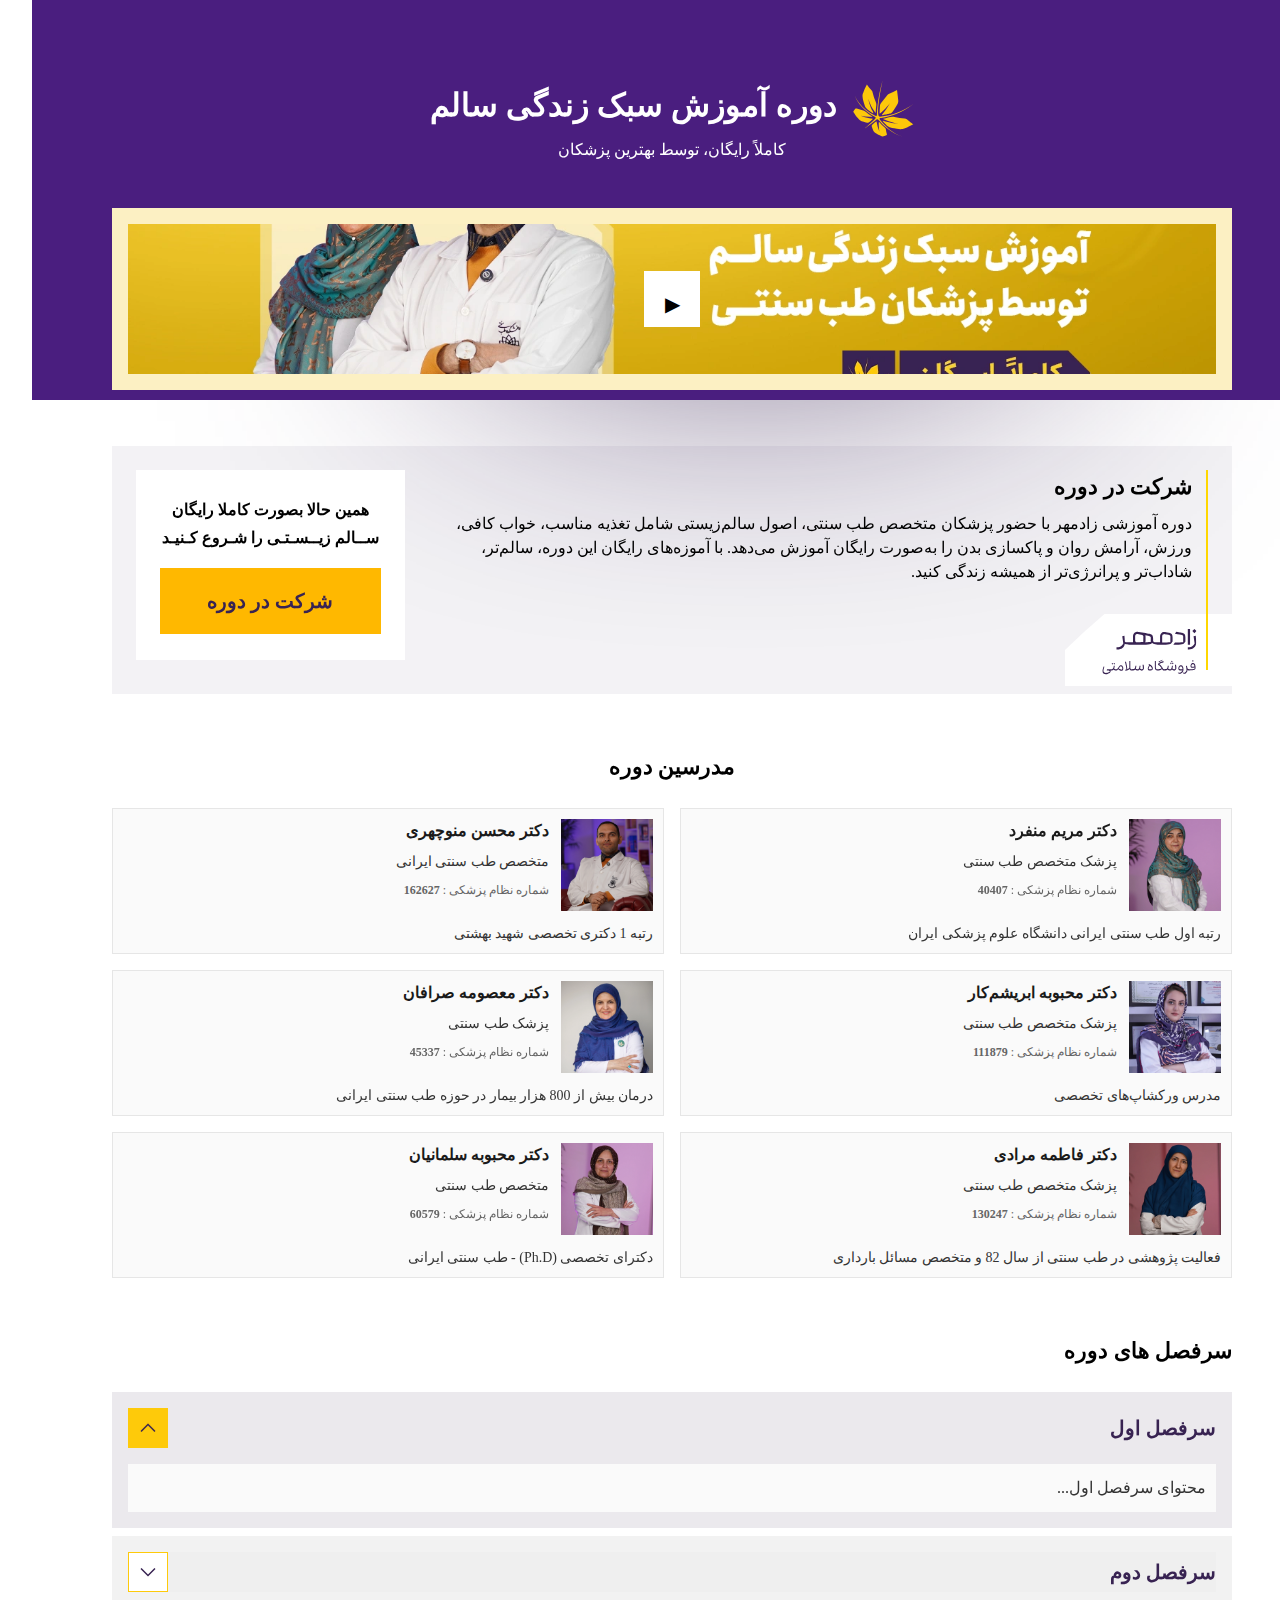
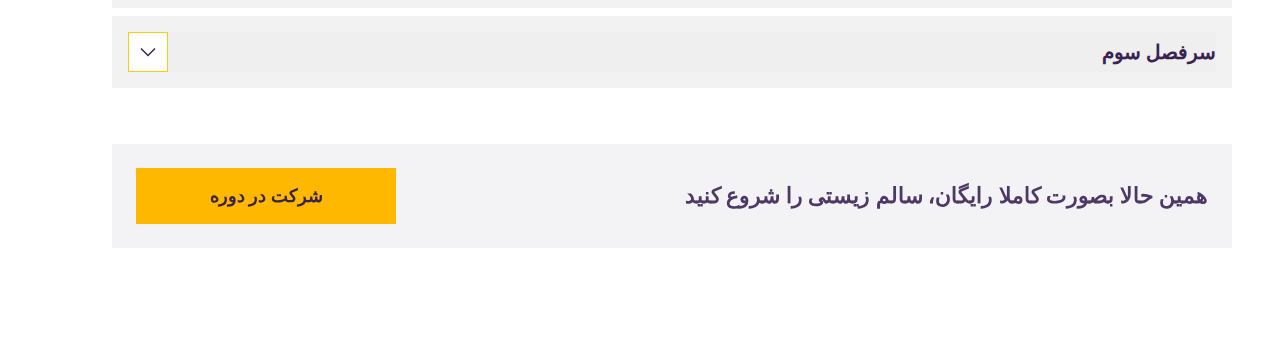
==== fa/index.html @ 4ba9e930 "add FA directory" ====
<!DOCTYPE html>
<html lang="fa" dir="rtl">
<head>
    <meta charset="UTF-8">
    <meta name="viewport" content="width=device-width, initial-scale=1.0">
    <title>دوره آموزش سبک زندگی سالم</title>
    <link rel="stylesheet" href="../styles.css">
</head>
<body>
    <div class="logo-area">
        <img src="https://zaadmehr.com/files/Zaadmehr-Logo-Attari.svg" alt="عطاری آنلاین زادمهر" class="top-logo">
    </div>
    <header class="main-header">
        <div class="bg-overlay">
            <div class="left-circle blur-circle"></div>
            <div class="center-circle"></div>
            <div class="right-circle blur-circle"></div>
        </div>
        <div class="header-content">
            <div class="header-title">
                <img src="../images/Zaadmehr-Logo-Leaf.svg" />
                <h1>دوره آموزش سبک زندگی سالم</h1>
            </div>
            <p>کاملاً رایگان، توسط بهترین پزشکان</p>
        </div>
    </header>
    
    <div class="hero-banner">
        <div class="banner-content">
            <picture class="video-poster">
                <source media="(max-width: 768px)" srcset="../images/video-poster-mobile.webp">
                <img class="video-poster" src="../images/video-poster.webp" alt="ویدیو معرفی دوره" class="video-poster">
            </picture>
            
            <video class="intro-video" preload="false">
                <source src="videos/free-course-intro.mp4">
            </video>
            
            <div class="play-button">
                <span class="play-icon">▶</span>
                <img class="pause-icon" src="../images/pause.svg" />
            </div>
        </div>
    </div>

    <main class="main-content">
        <section class="course_info">
            <div class="course_info--main">
                <h2 class="course_info--title">شرکت در دوره</h2>
                <p class="course_info--desc">
                    دوره آموزشی زادمهر با حضور پزشکان متخصص طب سنتی، اصول سالم‌زیستی شامل تغذیه مناسب، خواب کافی، ورزش، آرامش روان و پاکسازی بدن را به‌صورت رایگان آموزش می‌دهد. با آموزه‌های رایگان این دوره، سالم‌تر، شاداب‌تر و پرانرژی‌تر از همیشه زندگی کنید.
                </p>

                <div class="course_info--logo-container">
                    <div class="course_info--logo">
                        <svg class="course_info--logo-box" width="167" height="72" viewBox="0 0 167 72" fill="none" xmlns="http://www.w3.org/2000/svg">
                            <path d="M19 18L39.5 0H167V72H0V36L19 18Z" fill="white"/>
                        </svg>
                        <img class="course_info--logo-text" src="../images/Zaadmehr-Healthy-Text.svg">
                    </div>
                </div>
            </div>

            <div class="course_info--line"></div>

            <div class="course_cta">
                <h2 class="course_cta--title">
                    همین حالا بصورت کاملا رایگان
                    <br>
                    ســالم زیــسـتـی را شـروع کـنیـد
                </h2>
                <a href="#" class="course_cta--btn main-btn">شرکت در دوره</a>
            </div>
    
        </section>

        <section class="instructors">
            <h2 class="instructor-title">مدرسین دوره</h2>
            <div class="instructors-grid">
                <div class="instructor-card">
                    <div class="instructor-top">
                        <img class="instructor-pic" src="../images/Dr-Monfared.webp" alt="دکتر منفرد">
                        <div class="instructor-info">
                            <h3 class="instructor-name">دکتر مریم منفرد</h3>
                            <p class="instructor-expertise">پزشک متخصص طب سنتی</p>
                            <p class="instructor-medical_num">
                                شماره نظام پزشکی :
                                <strong>40407</strong>
                            </p>
                        </div>
                    </div>
                    <p class="instructor-experiences">
                        رتبه اول طب سنتی ایرانی دانشگاه علوم پزشکی ایران
                    </p>
                </div>

                <div class="instructor-card">
                    <div class="instructor-top">
                        <img class="instructor-pic" src="../images/Dr-Manouchehri.webp" alt="دکتر منوچهری">
                        <div class="instructor-info">
                            <h3 class="instructor-name">دکتر محسن منوچهری</h3>
                            <p class="instructor-expertise">
                                متخصص طب سنتی ایرانی
                            </p>
                            <p class="instructor-medical_num">
                                شماره نظام پزشکی :
                                <strong>162627</strong>
                            </p>
                        </div>
                    </div>
                    <p class="instructor-experiences">
                        رتبه 1 دکتری تخصصی شهید بهشتی
                    </p>
                </div>

                <div class="instructor-card">
                    <div class="instructor-top">
                        <img class="instructor-pic" src="../images/Dr-Abrishamkar.webp" alt="دکتر ابریشم‌کار">
                        <div class="instructor-info">
                            <h3 class="instructor-name">دکتر محبوبه ابریشم‌کار</h3>
                            <p class="instructor-expertise">
                                پزشک متخصص طب سنتی
                            </p>
                            <p class="instructor-medical_num">
                                شماره نظام پزشکی :
                                <strong>
                                    111879
                                </strong>
                            </p>
                        </div>
                    </div>
                    <p class="instructor-experiences">
                        مدرس ورکشاپ‌های تخصصی
                    </p>
                </div>

                <div class="instructor-card">
                    <div class="instructor-top">
                        <img class="instructor-pic" src="../images/Dr-Sarrafan.webp" alt="دکتر صرافان">
                        <div class="instructor-info">
                            <h3 class="instructor-name">دکتر معصومه صرافان</h3>
                            <p class="instructor-expertise">
                                پزشک طب سنتی
                            </p>
                            <p class="instructor-medical_num">
                                شماره نظام پزشکی :
                                <strong>
                                    45337
                                </strong>
                            </p>
                        </div>
                    </div>
                    <p class="instructor-experiences">
                        درمان بیش از 800 هزار بیمار در حوزه طب سنتی ایرانی
                    </p>
                </div>

                <div class="instructor-card">
                    <div class="instructor-top">
                        <img class="instructor-pic" src="../images/Dr-Moradi.webp" alt="دکتر مرادی">
                        <div class="instructor-info">
                            <h3 class="instructor-name">دکتر فاطمه مرادی</h3>
                            <p class="instructor-expertise">
                                پزشک متخصص طب سنتی
                            </p>
                            <p class="instructor-medical_num">
                                شماره نظام پزشکی :
                                <strong>
                                    130247
                                </strong>
                            </p>
                        </div>
                    </div>
                    <p class="instructor-experiences">
                        فعالیت پژوهشی در طب سنتی از سال 82 و متخصص مسائل بارداری
                    </p>
                </div>

                <div class="instructor-card">
                    <div class="instructor-top">
                        <img class="instructor-pic" src="../images/Dr-Salmanian.webp" alt="دکتر سلمانیان">
                        <div class="instructor-info">
                            <h3 class="instructor-name">دکتر محبوبه سلمانیان</h3>
                            <p class="instructor-expertise">
                                متخصص طب سنتی
                            </p>
                            <p class="instructor-medical_num">
                                شماره نظام پزشکی :
                                <strong>
                                    60579
                                </strong>
                            </p>
                        </div>
                    </div>
                    <p class="instructor-experiences">
                        دکترای تخصصی (Ph.D) - طب سنتی ایرانی
                    </p>
                </div>
            </div>
        </section>

        <section class="course-chapters">
            <h2 class="chapters-title">سرفصل های دوره</h2>
            <div class="chapters-list">
                <div class="chapter active">
                    <button class="chapter-toggle">
                        <h3 class="chapter-toggle-text">سرفصل اول</h3>
                        <div class="chapter-toggle-icon">
                            <svg width="24" height="24" viewBox="0 0 24 24" fill="none" xmlns="http://www.w3.org/2000/svg">
                                <rect width="24" height="24" transform="matrix(0 -1 1 0 0 24)" fill="white" fill-opacity="0.01" style="mix-blend-mode:multiply"/>
                                <path d="M12 16.5L4.5 9L5.55 7.95L12 14.4L18.45 7.95L19.5 9L12 16.5Z" fill="#382352"/>
                            </svg>                            
                        </div>
                    </button>
                    <div class="chapter-content">
                        <p>محتوای سرفصل اول...</p>
                    </div>
                </div>
                
                <div class="chapter">
                    <button class="chapter-toggle">
                        <h3 class="chapter-toggle-text">سرفصل دوم</h3>
                        <div class="chapter-toggle-icon">
                            <svg width="24" height="24" viewBox="0 0 24 24" fill="none" xmlns="http://www.w3.org/2000/svg">
                                <rect width="24" height="24" transform="matrix(0 -1 1 0 0 24)" fill="white" fill-opacity="0.01" style="mix-blend-mode:multiply"/>
                                <path d="M12 16.5L4.5 9L5.55 7.95L12 14.4L18.45 7.95L19.5 9L12 16.5Z" fill="#382352"/>
                            </svg>                            
                        </div>
                    </button>
                    <div class="chapter-content">
                        <p>محتوای سرفصل دوم...</p>
                    </div>
                </div>

                <div class="chapter">
                    <button class="chapter-toggle">
                        <h3 class="chapter-toggle-text">سرفصل سوم</h3>
                        <div class="chapter-toggle-icon">
                            <svg width="24" height="24" viewBox="0 0 24 24" fill="none" xmlns="http://www.w3.org/2000/svg">
                                <rect width="24" height="24" transform="matrix(0 -1 1 0 0 24)" fill="white" fill-opacity="0.01" style="mix-blend-mode:multiply"/>
                                <path d="M12 16.5L4.5 9L5.55 7.95L12 14.4L18.45 7.95L19.5 9L12 16.5Z" fill="#382352"/>
                            </svg>                            
                        </div>
                    </button>
                    <div class="chapter-content">
                        <p>محتوای سرفصل سوم...</p>
                    </div>
                </div>
            </div>
        </section>

        <section class="cta_bar">
            <h2 class="cta_bar--title">
                همین حالا بصورت کاملا رایگان، سالم زیستی را شروع کنید
            </h2>
            <a href="#" class="cta_bar--btn main-btn">
                شرکت در دوره
            </a>
        </section>
    </main>

    <footer class="main-footer">
        
    </footer>
    <script src="../script.js"></script>
</body>
</html>
---- styles.css ----
/* فونت‌های Anjoman */

@font-face {
  font-family: "Anjoman";
  src: url("/fonts/anjoman/woff/Anjoman-FaNum-Thin.woff") format("woff");
  font-weight: 100;
  font-style: normal;
}

@font-face {
  font-family: "Anjoman";
  src: url("/fonts/anjoman/woff/Anjoman-FaNum-ExtraLight.woff") format("woff");
  font-weight: 200;
  font-style: normal;
}

@font-face {
  font-family: "Anjoman";
  src: url("/fonts/anjoman/woff/Anjoman-FaNum-Light.woff") format("woff");
  font-weight: 300;
  font-style: normal;
}

@font-face {
  font-family: "Anjoman";
  src: url("/fonts/anjoman/woff/Anjoman-FaNum-Regular.woff") format("woff");
  font-weight: 400;
  font-style: normal;
}

@font-face {
  font-family: "Anjoman";
  src: url("/fonts/anjoman/woff/Anjoman-FaNum-Medium.woff") format("woff");
  font-weight: 500;
  font-style: normal;
}

@font-face {
  font-family: "Anjoman";
  src: url("/fonts/anjoman/woff/Anjoman-FaNum-SemiBold.woff") format("woff");
  font-weight: 600;
  font-style: normal;
}

@font-face {
  font-family: "Anjoman";
  src: url("/fonts/anjoman/woff/Anjoman-FaNum-Bold.woff") format("woff");
  font-weight: 700;
  font-style: normal;
}

@font-face {
  font-family: "Anjoman";
  src: url("/fonts/anjoman/woff/Anjoman-FaNum-ExtraBold.woff") format("woff");
  font-weight: 800;
  font-style: normal;
}

@font-face {
  font-family: "Anjoman";
  src: url("/fonts/anjoman/woff/Anjoman-FaNum-Black.woff") format("woff");
  font-weight: 900;
  font-style: normal;
}

/* فونت‌های اضافه (وزن‌های سفارشی - مقدارهای غیر استاندارد) */

@font-face {
  font-family: "Anjoman";
  src: url("/fonts/anjoman/woff/Anjoman-FaNum-UltraBold.woff") format("woff");
  font-weight: 950;
  font-style: normal;
}

@font-face {
  font-family: "Anjoman";
  src: url("/fonts/anjoman/woff/Anjoman-FaNum-Heavy.woff") format("woff");
  font-weight: 1000;
  font-style: normal;
}

@font-face {
  font-family: "Anjoman";
  src: url("/fonts/anjoman/woff/Anjoman-FaNum-SuperHeavy.woff") format("woff");
  font-weight: 1050;
  font-style: normal;
}

/* فونت‌های Ravi */

@font-face {
  font-family: "Ravi";
  src: url("/fonts/ravi/Ravi-Thin.ttf") format("truetype");
  font-weight: 100;
  font-style: normal;
}

@font-face {
  font-family: "Ravi";
  src: url("/fonts/ravi/Ravi-Light.ttf") format("truetype");
  font-weight: 300;
  font-style: normal;
}

@font-face {
  font-family: "Ravi";
  src: url("/fonts/ravi/Ravi-Regular.ttf") format("truetype");
  font-weight: 400;
  font-style: normal;
}

@font-face {
  font-family: "Ravi";
  src: url("/fonts/ravi/Ravi-Medium.ttf") format("truetype");
  font-weight: 500;
  font-style: normal;
}

@font-face {
  font-family: "Ravi";
  src: url("/fonts/ravi/Ravi-SemiBold.ttf") format("truetype");
  font-weight: 600;
  font-style: normal;
}

@font-face {
  font-family: "Ravi";
  src: url("/fonts/ravi/Ravi-Bold.ttf") format("truetype");
  font-weight: 700;
  font-style: normal;
}

@font-face {
  font-family: "Ravi";
  src: url("/fonts/ravi/Ravi-ExtraBold.ttf") format("truetype");
  font-weight: 800;
  font-style: normal;
}

:root {
  --primary-color: #4a1e7f;
  --secondary-color: #ffd700;
  --text-light: #ffffff;
  --text-dark: #333333;
  --main-width: 1440px;
  --max-width: 100%;
}

* {
  margin: 0;
  padding: 0;
  box-sizing: border-box;
}

body {
  font-family: Ravi;
  line-height: 1.6;
  direction: rtl;
  overflow: hidden visible;
}

h1,
h2,
h3,
h4,
h5,
h6 {
  font-family: Anjoman;
}

h1 {
  font-weight: 900;
}

h2 {
  font-weight: 800;
}

a {
  text-decoration: none;
}

/* Animation */

@keyframes pulse {
  100% {
    box-shadow: 0 0 0 45px rgba(193,244,246,0);
  }
}

.main-btn {
  font-weight: 700;
  display: block;
  color: #382352;
  text-align: center;
  cursor: pointer;
  background: #ffb800;
}

/* Logo area */

.logo-area {
  display: none;
  height: 96px;
  background-color: #ffffff;
}

.top-logo {
  height: 64px;
}

/* Header */

.main-header {
  position: relative;
  height: 400px;
  text-align: center;
  color: var(--text-light);
  background-color: var(--primary-color);
  padding: 80px 80px 0 80px;
  margin: 0 auto;
}

.header-content {
  position: relative;
  z-index: 1;
}

.header-title {
  display: flex;
  justify-content: center;
  gap: 16px;
}

.header-title img {
  width: 60.85923767089844px;
  height: 57.442508697509766px;
}

/* Header effects */

.bg-overlay {
  position: absolute;
  top: 0;
  left: 0;
  width: 100%;
  height: 100%;
  z-index: -1;
}

.blur-circle {
  position: absolute;
  width: 100px;
  height: 100px;
  background-color: #ffffff80;
  border-radius: 100%;
  -webkit-border-radius: 100%;
  -moz-border-radius: 100%;
  -ms-border-radius: 100%;
  -o-border-radius: 100%;
  filter: blur(114px);
  -webkit-filter: blur(114px);
}

.left-circle {
  top: -32px;
  left: -32px;
}

.right-circle {
  top: -32px;
  right: -32px;
}

.center-circle {
  position: absolute;
  top: 0;
  left: 452px;
  width: 536px;
  height: 323px;
  background-color: #382352;
  filter: blur(148px);
  -webkit-filter: blur(148px);
}

/* Hero banner */

.hero-banner {
  width: var(--main-width);
  max-width: var(--max-width);
  padding: 0 80px;
  margin: -192px auto 0 auto;
}

.banner-content {
  position: relative;
  display: flex;
  align-items: center;
  gap: 16px;
  background-color: #fcf0c3;
  padding: 16px;
  margin: 0 auto;
}

.video-poster {
  position: absolute;
  top: 50%;
  left: 50%;
  width: calc(100% - 16px);
  height: calc(100% - 16px);
  object-fit: cover;
  transform: translate(-50%, -50%);
  -webkit-transform: translate(-50%, -50%);
  -moz-transform: translate(-50%, -50%);
  -ms-transform: translate(-50%, -50%);
  -o-transform: translate(-50%, -50%);
}

/* Poster hidden when video playing */

.banner-content:has(.playing) .video-poster {
  display: none;
}

.intro-video {
  width: 100%;
}

.play-button {
  position: absolute;
  top: 50%;
  left: 50%;
  width: 56px;
  height: 56px;
  background-color: #fff;
  display: flex;
  align-items: center;
  justify-content: center;
  cursor: pointer;
  z-index: 2;
  transform: translate(-50%, -50%);
  -webkit-transform: translate(-50%, -50%);
  -moz-transform: translate(-50%, -50%);
  -ms-transform: translate(-50%, -50%);
  -o-transform: translate(-50%, -50%);
  transition: 0.3s;
  -webkit-transition: 0.3s;
  -moz-transition: 0.3s;
  -ms-transition: 0.3s;
  -o-transition: 0.3s;
  box-shadow: rgba(255, 255, 255, 0.698) 0px 0px 0px 0px;
  animation: 1.2s cubic-bezier(0.8, 0, 0, 1) 0s infinite normal none running pulse;
  -webkit-animation: 1.2s cubic-bezier(0.8, 0, 0, 1) 0s infinite normal none running pulse;
}

.play-icon {
  font-size: 20px;
  height: 22px;
}

.pause-icon {
  display: none;
  width: 16px;
}

video.playing + .play-button .play-icon {
  display: none;
}

video.playing + .play-button .pause-icon {
  display: block;
}

/* Main content */

main {
  display: flex;
  flex-direction: column;
  gap: 56px;
  width: var(--main-width);
  max-width: var(--max-width);
  padding: 56px 80px 96px 80px;
  margin: 0 auto;
}

/* Course info */

.course_info {
  position: relative;
  display: flex;
  justify-content: space-between;
  gap: 24px;
  background-color: #3823520f;
  padding: 24px 40px 24px 24px;
}

.course_info--main {
  width: 900px;
}

.course_info--title {
  font-weight: 800;
  font-size: 22px;
  line-height: 34px;
  letter-spacing: 0px;
  text-align: right;
  margin-bottom: 8px;
}

.course_info--desc {
  font-size: 16px;
  line-height: 24px;
  letter-spacing: 0px;
  text-align: right;
}

.course_info--logo-container {
  position: static;
  width: 167px;
  height: 72px;
  margin-top: 14px;
}

.course_info--logo {
  position: absolute;
  right: 0;
  bottom: 0;
}

.course_info--logo-text {
  position: absolute;
  top: 50%;
  right: 50%;
  transform: translate(50%, -50%);
  -webkit-transform: translate(50%, -50%);
  -moz-transform: translate(50%, -50%);
  -ms-transform: translate(50%, -50%);
  -o-transform: translate(50%, -50%);
}

.course_info--line {
  position: absolute;
  top: 50%;
  right: 24px;
  width: 2px;
  height: calc(100% - 48px);
  background-color: var(--secondary-color);
  transform: translateY(-50%);
  -webkit-transform: translateY(-50%);
  -moz-transform: translateY(-50%);
  -ms-transform: translateY(-50%);
  -o-transform: translateY(-50%);
}


/* CTA box in course info */

.course_cta {
  display: flex;
  flex-direction: column;
  justify-content: space-between;
  gap: 16px;
  width: 308px;
  height: fit-content;
  text-align: right;
  background: white;
  padding: 26px 24px;
}

.course_cta--title {
  font-weight: 600;
  font-size: 16px;
  line-height: 28px;
  letter-spacing: 0px;
  text-align: center;
}

.course_cta--btn {
  font-size: 20px;
  line-height: 26px;
  padding: 20px;
}

/* Instructors */

.instructors {
  display: flex;
  flex-direction: column;
  gap: 24px;
}

.instructor-title {
  font-weight: 800;
  font-size: 22px;
  line-height: 34px;
  letter-spacing: 0px;
  text-align: center;
}

.instructors-grid {
  display: grid;
  grid-template-columns: repeat(auto-fit, minmax(416px, 1fr));
  gap: 16px;
}

.instructor-card {
  display: flex;
  flex-direction: column;
  gap: 12px;
  height: 146px;
  background-color: #fafafa;
  border: 1px solid #e6e6e6;
  padding: 10px;
}

.instructor-top {
  display: flex;
  gap: 12px;
}

.instructor-info {
  display: flex;
  flex-direction: column;
  gap: 8px;
}

.instructor-pic {
  width: 92px;
  height: 92px;
}

.instructor-name {
  font-weight: 600;
  font-size: 16px;
  line-height: 24px;
  letter-spacing: 0px;
  text-align: right;
  color: #1a1a1a;
}

.instructor-expertise {
  display: -webkit-box;
  font-size: 14px;
  line-height: 21.7px;
  letter-spacing: 0px;
  text-align: right;
  color: #333333;
  line-clamp: 1;
  -webkit-line-clamp: 1;
  -webkit-box-orient: vertical;
  text-overflow: ellipsis;
  overflow: hidden;
}

.instructor-medical_num {
  font-weight: 400;
  font-size: 12px;
  line-height: 18px;
  letter-spacing: 0px;
  text-align: right;
  color: #666666;
}

.instructor-experiences {
  display: -webkit-box;
  font-weight: 400;
  font-size: 14px;
  line-height: 21.7px;
  letter-spacing: 0px;
  text-align: right;
  color: #333333;
  line-clamp: 1;
  -webkit-line-clamp: 1;
  -webkit-box-orient: vertical;
  text-overflow: ellipsis;
  overflow: hidden;
}

/* Chapters */

.course-chapters {
  display: flex;
  flex-direction: column;
  gap: 24px;
}

.chapters-title {
  font-weight: 800;
  font-size: 22px;
  line-height: 34px;
  letter-spacing: 0px;
  text-align: right;
}

.chapters-list {
  display: flex;
  flex-direction: column;
  gap: 8px;
}

.chapter {
  display: flex;
  flex-direction: column;
  gap: 16px;
  background-color: #f2f2f2;
  padding: 16px;
}

.chapter.active {
  background-color: #3823521a;
}

.chapter-toggle {
  display: flex;
  align-items: center;
  justify-content: space-between;
  width: 100%;
  color: var(--text-light);
  text-align: right;
  border: none;
  cursor: pointer;
}

.chapter.active .chapter-toggle {
  background-color: transparent;
}

.chapter-toggle-text {
  font-weight: 600;
  font-size: 20px;
  line-height: 24px;
  letter-spacing: 0px;
  text-align: right;
  color: #382352;
  pointer-events: none;
}

.chapter-toggle-icon {
  display: flex;
  align-items: center;
  justify-content: center;
  width: 40px;
  height: 40px;
  background-color: #ffffff;
  border: 1px solid #feca0a;
  pointer-events: none;
}

.chapter.active .chapter-toggle-icon {
  background-color: #feca0a;
  transform: rotateX(180deg);
  -webkit-transform: rotateX(180deg);
  -moz-transform: rotateX(180deg);
  -ms-transform: rotateX(180deg);
  -o-transform: rotateX(180deg);
}

.chapter-toggle-icon svg {
  width: 24px;
  height: 24px;
  color: #382352;
}

.chapter-content {
  display: none;
  font-size: 16px;
  line-height: 28px;
  letter-spacing: 0px;
  text-align: right;
  color: #333333;
  padding: 10px;
  background-color: #fafafa;
}

.chapter.active .chapter-content {
  display: block;
}

/* CTA bar */

.cta_bar {
  display: flex;
  align-items: center;
  justify-content: space-between;
  background-color: #3823520f;
  padding: 24px;
}

.cta_bar--title {
  max-width: 70%;
  font-weight: 800;
  font-size: 22px;
  line-height: 34px;
  letter-spacing: 0px;
  text-align: right;
  color: #4d3966;
}

.cta_bar--btn {
  width: 260px;
  max-width: 30%;
  font-size: 18px;
  line-height: 24px;
  padding: 16px;
}

@media (max-width: 1040px) {
  .course_info--main {
    width: 70%;
  }

  .course_cta {
    width: 30%;
  }
}

@media (max-width: 1024px) {
  .course_info--main {
    width: 60%;
  }

  .course_cta {
    width: 40%;
  }
}

@media (max-width: 768px) {
  .logo-area {
    display: flex;
    align-items: center;
    justify-content: center;
  }

  /* Header  */

  .main-header {
    height: 232px;
    padding: 24px 16px;
  }

  .header-title img {
    display: none;
  }

  h1 {
    font-size: 24px;
    line-height: 42.67px;
  }

  .header-content p {
    font-size: 16px;
    line-height: 24.8px;
    margin-top: 13px;
  }

  .blur-circle {
    display: none;
  }

  /* Hero banner */

  .hero-banner {
    padding: 0 16px;
    margin-top: -95px;
  }

  .banner-content {
    padding: 0;
  }

  .video-poster {
    width: 100%;
    height: 100%;
  }

  .play-button {
    width: 40px;
    height: 40px;
  }

  .play-icon {
    font-size: 14px;
    height: 14px;
  }

  .pause-icon {
    width: 12px;
  }

  /* Main content */

  main {
    padding: 40px 16px 56px 16px;
  }

  /* Course */

  .course_info {
    flex-direction: column-reverse;
    padding: 4px;
  }

  .course_info--main,
  .course_cta {
    width: 100%;
  }

  .course_info--main {
    padding: 0 20px 20px 20px;
  }

  .course_info--logo-container,
  .course_info--line {
    display: none;
  }

  /* Instructors */

  .instructors-grid {
    grid-template-columns: 1fr;
  }

  .instructor-pic {
    width: 80px;
    height: 80px;
  }

  .instructor-name {
    font-size: 14px;
    line-height: 21.7px;
  }

  /* Chapters */

  .chapter-toggle-text {
    font-size: 18px;
    line-height: 24px;
  }

  /* CTA bar */

  .cta_bar {
    flex-direction: column;
    gap: 24px;
  }

  .cta_bar--title,
  .cta_bar--btn {
    width: 100%;
    max-width: 100%;
    text-align: center;
  }

  .cta_bar--title {
    width: 80%;
    font-size: 18px;
    line-height: 32px;
  }
}
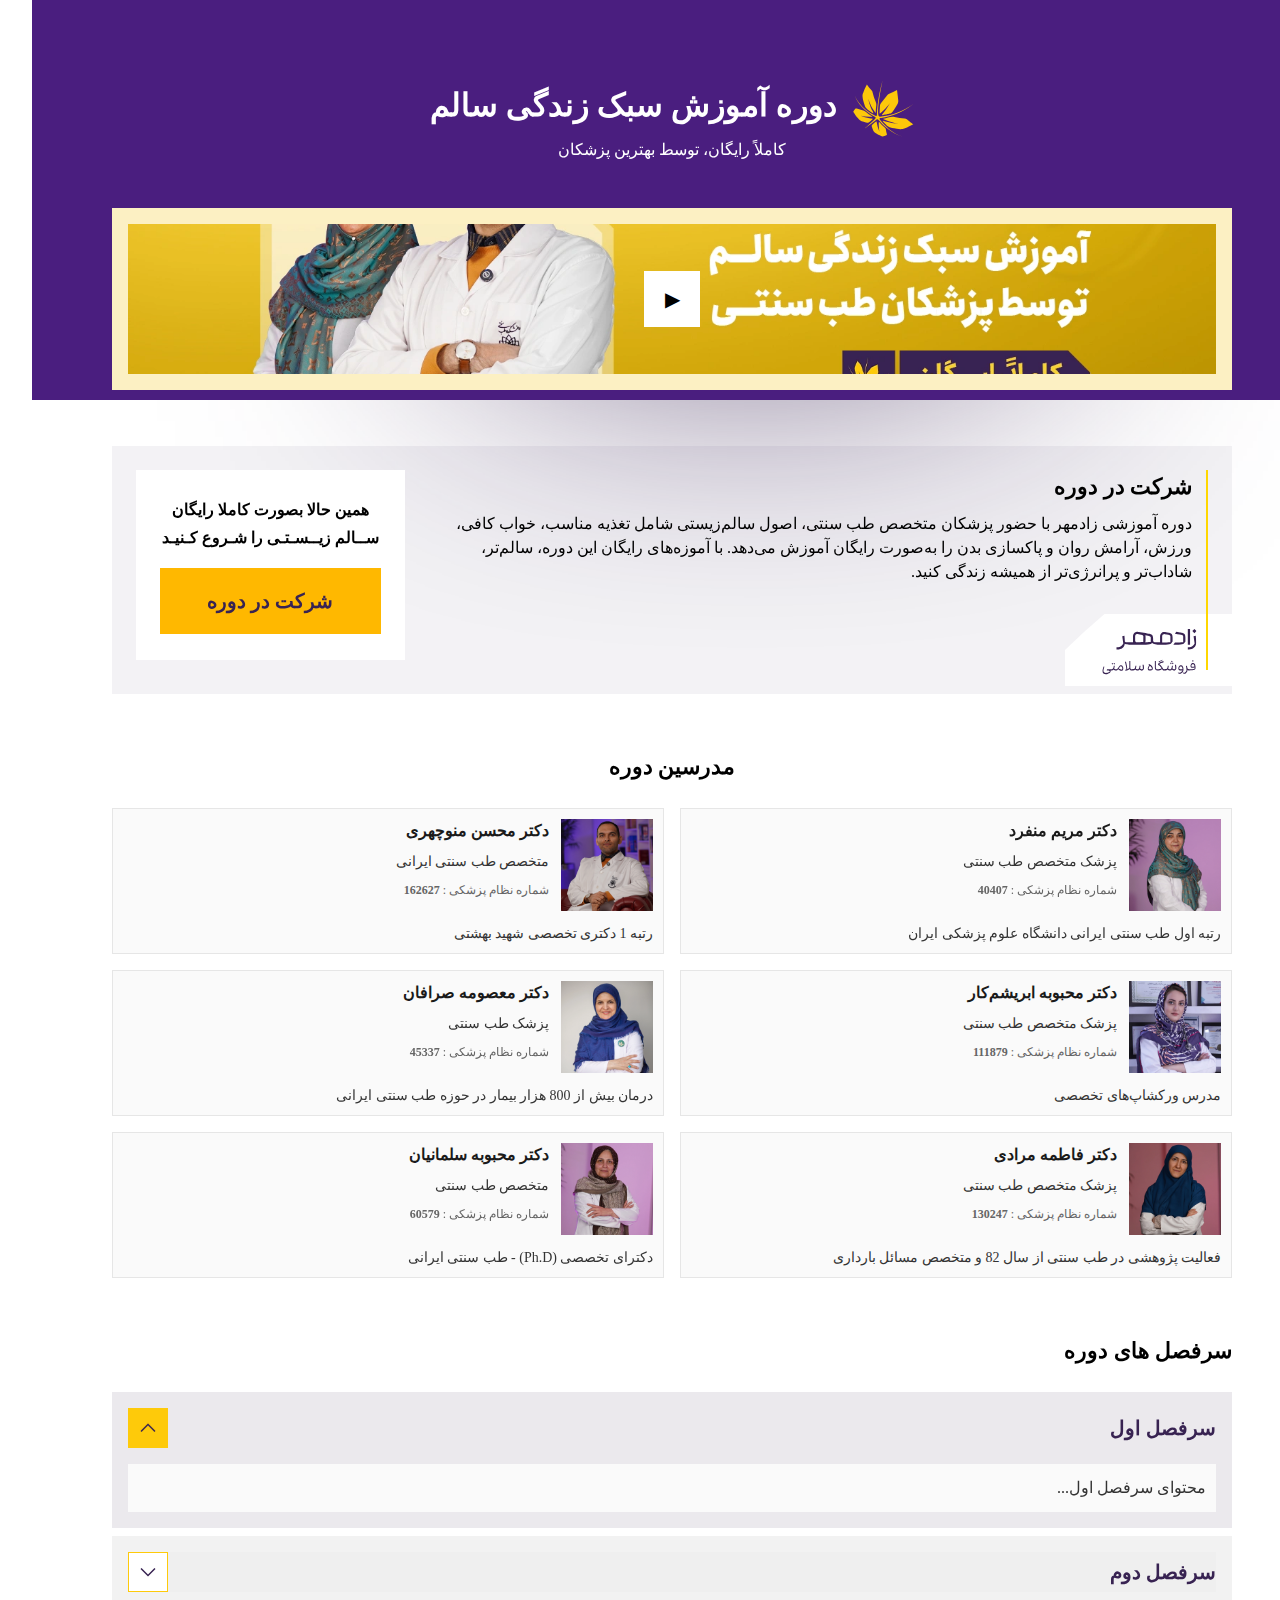
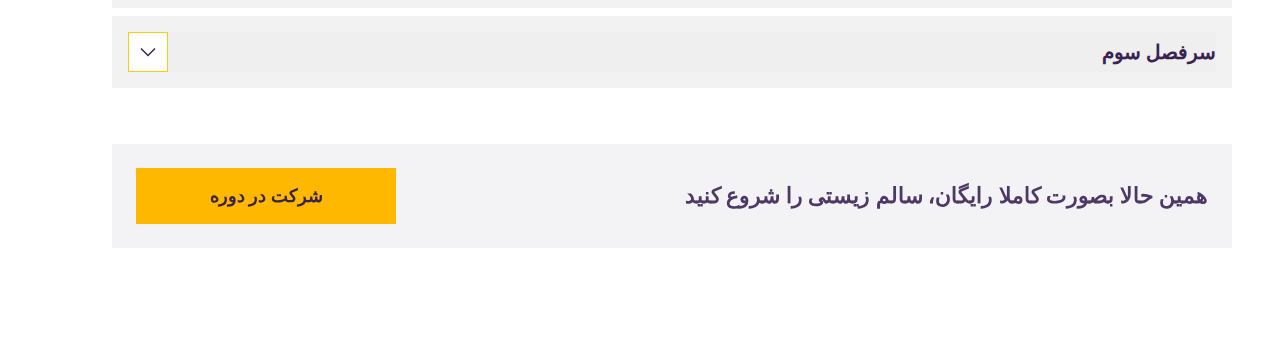
==== commit d3afe2ed: "refactor fa index and styles" ====
--- a/fa/index.html
+++ b/fa/index.html
@@ -4,11 +4,11 @@
     <meta charset="UTF-8">
     <meta name="viewport" content="width=device-width, initial-scale=1.0">
     <title>دوره آموزش سبک زندگی سالم</title>
-    <link rel="stylesheet" href="../styles.css">
+    <link rel="stylesheet" href="../styles-rtl.css">
 </head>
 <body>
     <div class="logo-area">
-        <img src="https://zaadmehr.com/files/Zaadmehr-Logo-Attari.svg" alt="عطاری آنلاین زادمهر" class="top-logo">
+        <img src="https://zaadmehr.ir/files/Zaadmehr-Logo-Attari.svg" alt="عطاری آنلاین زادمهر" class="top-logo">
     </div>
     <header class="main-header">
         <div class="bg-overlay">
@@ -33,7 +33,7 @@
             </picture>
             
             <video class="intro-video" preload="false">
-                <source src="videos/free-course-intro.mp4">
+                <source src="../videos/free-course-intro.mp4">
             </video>
             
             <div class="play-button">
--- a/styles-rtl.css
+++ b/styles-rtl.css
@@ -0,0 +1,172 @@
+@import url(styles.css);
+
+/* فونت‌های Anjoman */
+
+@font-face {
+    font-family: "Anjoman";
+    src: url("https://zaadmehr.ir/fonts/anjoman/woff/Anjoman-FaNum-Thin.woff") format("woff");
+    font-weight: 100;
+    font-style: normal;
+  }
+  
+  @font-face {
+    font-family: "Anjoman";
+    src: url("https://zaadmehr.ir/fonts/anjoman/woff/Anjoman-FaNum-ExtraLight.woff") format("woff");
+    font-weight: 200;
+    font-style: normal;
+  }
+  
+  @font-face {
+    font-family: "Anjoman";
+    src: url("https://zaadmehr.ir/fonts/anjoman/woff/Anjoman-FaNum-Light.woff") format("woff");
+    font-weight: 300;
+    font-style: normal;
+  }
+  
+  @font-face {
+    font-family: "Anjoman";
+    src: url("https://zaadmehr.ir/fonts/anjoman/woff/Anjoman-FaNum-Regular.woff") format("woff");
+    font-weight: 400;
+    font-style: normal;
+  }
+  
+  @font-face {
+    font-family: "Anjoman";
+    src: url("https://zaadmehr.ir/fonts/anjoman/woff/Anjoman-FaNum-Medium.woff") format("woff");
+    font-weight: 500;
+    font-style: normal;
+  }
+  
+  @font-face {
+    font-family: "Anjoman";
+    src: url("https://zaadmehr.ir/fonts/anjoman/woff/Anjoman-FaNum-SemiBold.woff") format("woff");
+    font-weight: 600;
+    font-style: normal;
+  }
+  
+  @font-face {
+    font-family: "Anjoman";
+    src: url("https://zaadmehr.ir/fonts/anjoman/woff/Anjoman-FaNum-Bold.woff") format("woff");
+    font-weight: 700;
+    font-style: normal;
+  }
+  
+  @font-face {
+    font-family: "Anjoman";
+    src: url("https://zaadmehr.ir/fonts/anjoman/woff/Anjoman-FaNum-ExtraBold.woff") format("woff");
+    font-weight: 800;
+    font-style: normal;
+  }
+  
+  @font-face {
+    font-family: "Anjoman";
+    src: url("https://zaadmehr.ir/fonts/anjoman/woff/Anjoman-FaNum-Black.woff") format("woff");
+    font-weight: 900;
+    font-style: normal;
+  }
+  
+  /* فونت‌های اضافه (وزن‌های سفارشی - مقدارهای غیر استاندارد) */
+  
+  @font-face {
+    font-family: "Anjoman";
+    src: url("https://zaadmehr.ir/fonts/anjoman/woff/Anjoman-FaNum-UltraBold.woff") format("woff");
+    font-weight: 950;
+    font-style: normal;
+  }
+  
+  @font-face {
+    font-family: "Anjoman";
+    src: url("https://zaadmehr.ir/fonts/anjoman/woff/Anjoman-FaNum-Heavy.woff") format("woff");
+    font-weight: 1000;
+    font-style: normal;
+  }
+  
+  @font-face {
+    font-family: "Anjoman";
+    src: url("https://zaadmehr.ir/fonts/anjoman/woff/Anjoman-FaNum-SuperHeavy.woff") format("woff");
+    font-weight: 1050;
+    font-style: normal;
+  }
+  
+  /* فونت‌های Ravi */
+  
+  @font-face {
+    font-family: "Ravi";
+    src: url("https://zaadmehr.ir/fonts/ravi/Ravi-Thin.ttf") format("truetype");
+    font-weight: 100;
+    font-style: normal;
+  }
+  
+  @font-face {
+    font-family: "Ravi";
+    src: url("https://zaadmehr.ir/fonts/ravi/Ravi-Light.ttf") format("truetype");
+    font-weight: 300;
+    font-style: normal;
+  }
+  
+  @font-face {
+    font-family: "Ravi";
+    src: url("https://zaadmehr.ir/fonts/ravi/Ravi-Regular.ttf") format("truetype");
+    font-weight: 400;
+    font-style: normal;
+  }
+  
+  @font-face {
+    font-family: "Ravi";
+    src: url("https://zaadmehr.ir/fonts/ravi/Ravi-Medium.ttf") format("truetype");
+    font-weight: 500;
+    font-style: normal;
+  }
+  
+  @font-face {
+    font-family: "Ravi";
+    src: url("https://zaadmehr.ir/fonts/ravi/Ravi-SemiBold.ttf") format("truetype");
+    font-weight: 600;
+    font-style: normal;
+  }
+  
+  @font-face {
+    font-family: "Ravi";
+    src: url("https://zaadmehr.ir/fonts/ravi/Ravi-Bold.ttf") format("truetype");
+    font-weight: 700;
+    font-style: normal;
+  }
+  
+  @font-face {
+    font-family: "Ravi";
+    src: url("https://zaadmehr.ir/fonts/ravi/Ravi-ExtraBold.ttf") format("truetype");
+    font-weight: 800;
+    font-style: normal;
+  }
+
+  
+  * {
+    margin: 0;
+    padding: 0;
+    box-sizing: border-box;
+  }
+  
+  body {
+    font-family: Ravi;
+    direction: rtl;
+    text-align: right;
+  }
+  
+  h1,
+  h2,
+  h3,
+  h4,
+  h5,
+  h6 {
+    font-family: Anjoman;
+  }
+ 
+  /* Course info */
+
+  .course_info {
+    padding: 24px 40px 24px 24px;
+  }
+  
+  .course_info--line {
+    right: 24px;
+  }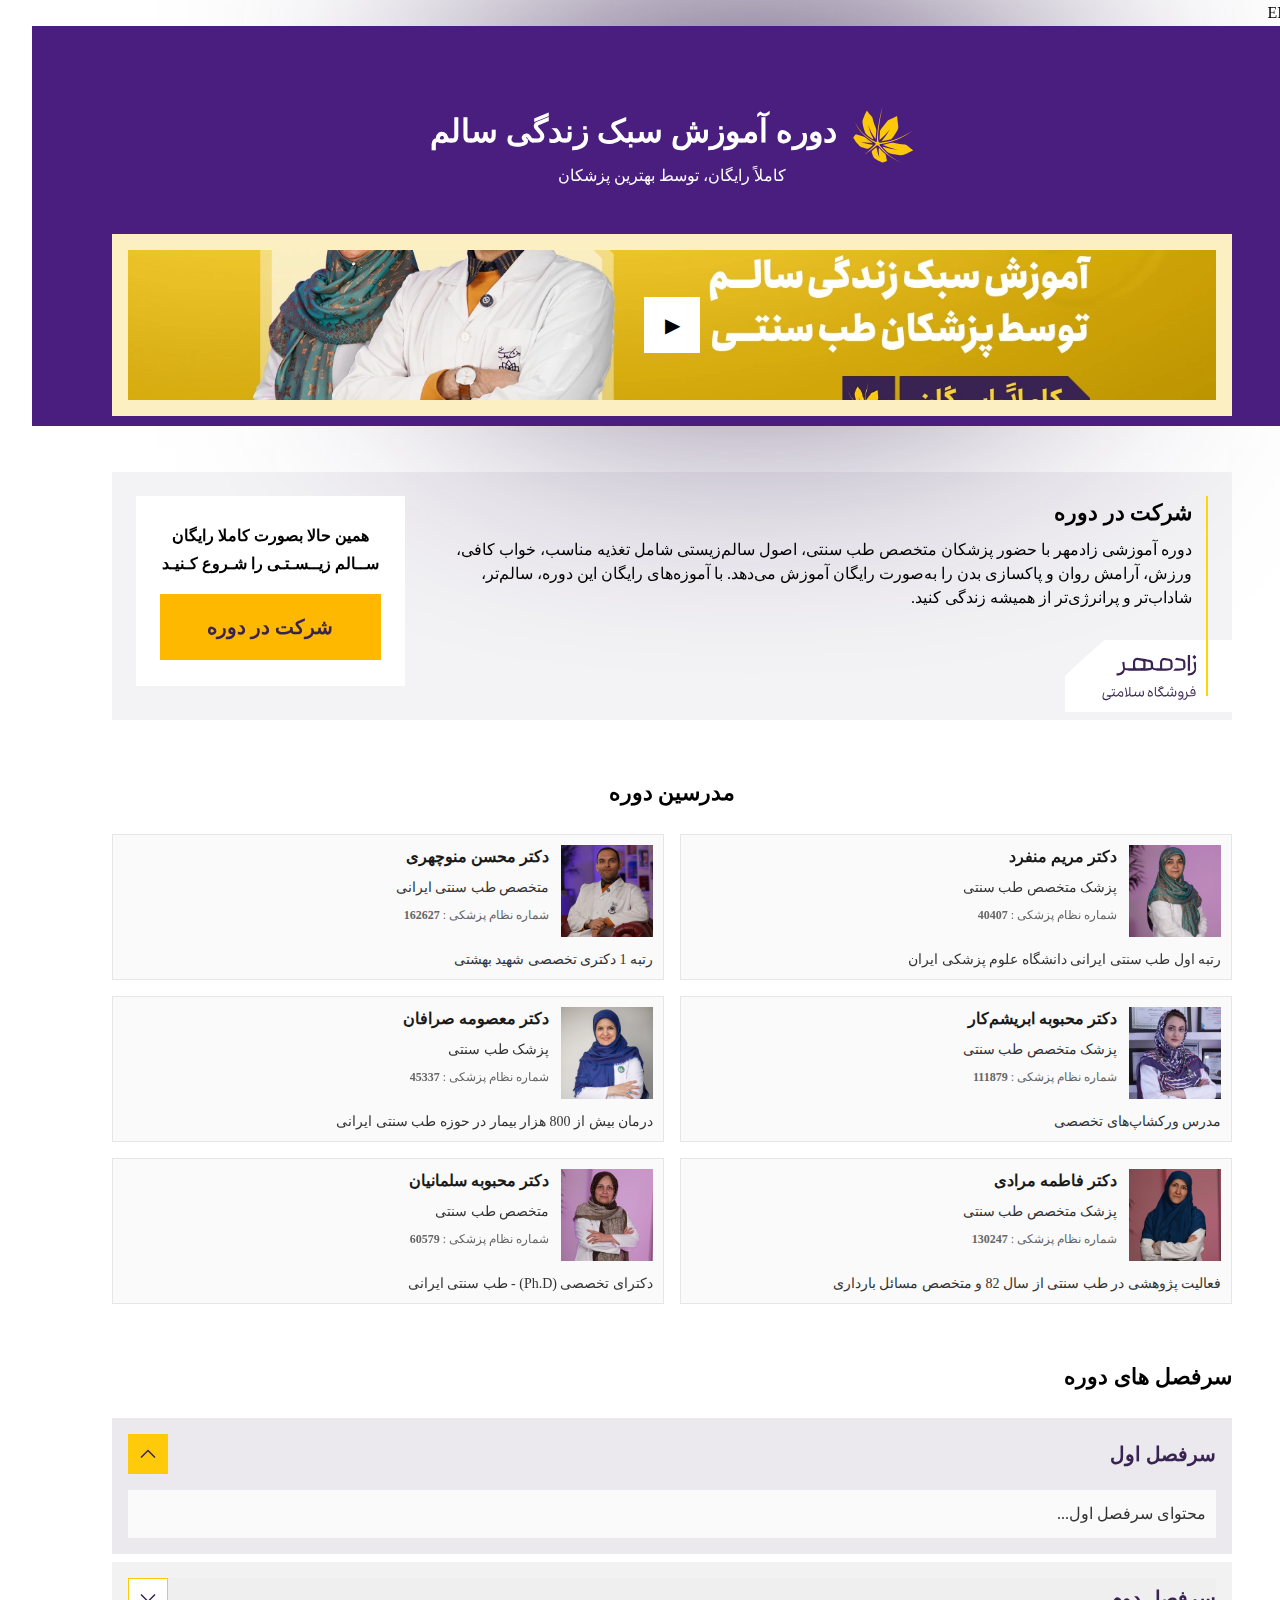
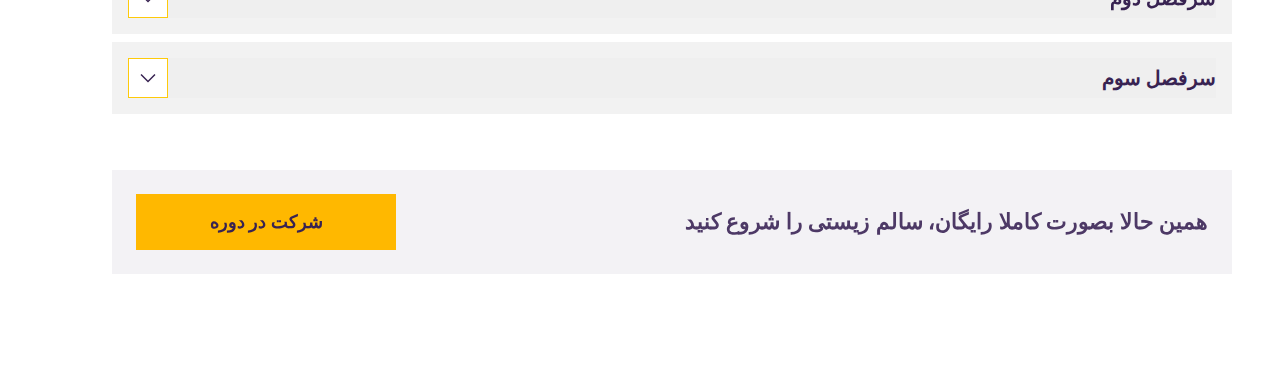
==== commit 89dd3a63: "add language selector in fa html" ====
--- a/fa/index.html
+++ b/fa/index.html
@@ -7,6 +7,15 @@
     <link rel="stylesheet" href="../styles-rtl.css">
 </head>
 <body>
+    <div id="lang-selector">
+        <span class="en-lang">
+            EN
+        </span>
+        <span class="fa-lang">
+            FA
+        </span>
+    </div>
+
     <div class="logo-area">
         <img src="https://zaadmehr.ir/files/Zaadmehr-Logo-Attari.svg" alt="عطاری آنلاین زادمهر" class="top-logo">
     </div>
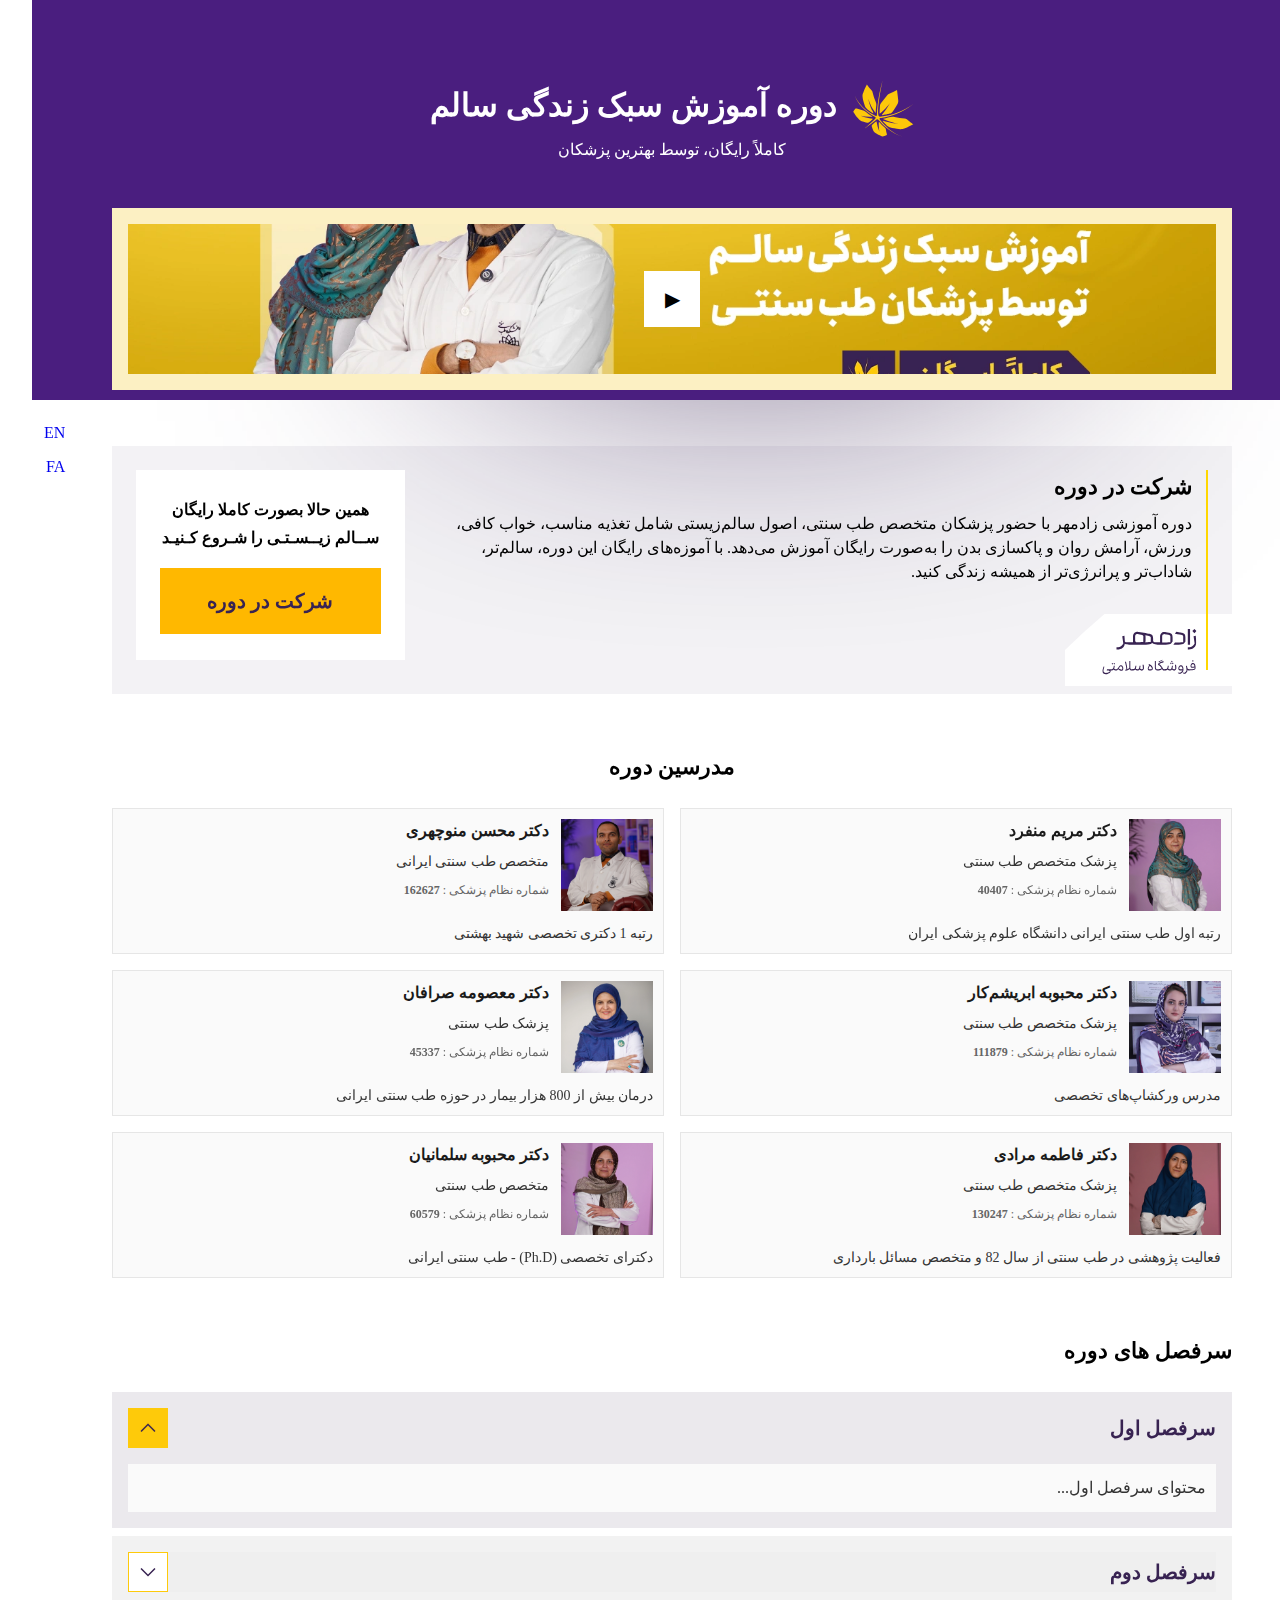
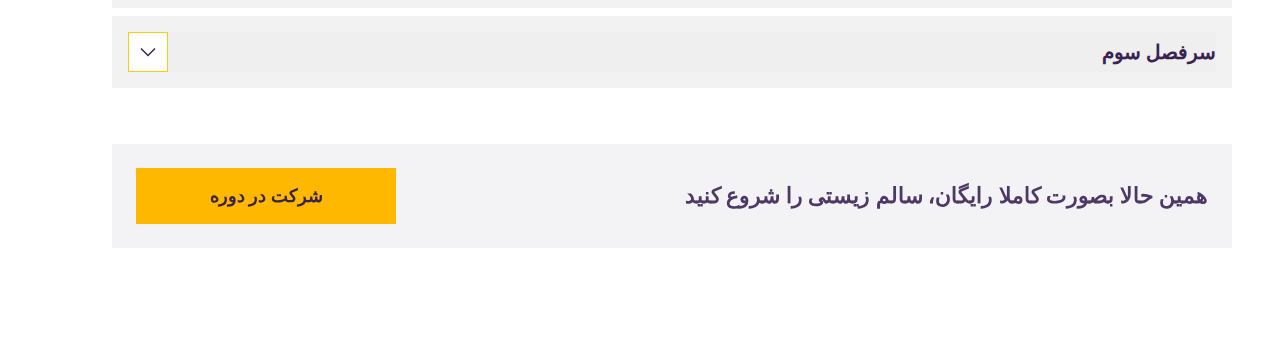
==== commit 3e7ab2f9: "first style for language selector + refactor html en & fa" ====
--- a/fa/index.html
+++ b/fa/index.html
@@ -8,12 +8,12 @@
 </head>
 <body>
     <div id="lang-selector">
-        <span class="en-lang">
+        <a class="en-lang" href="/">
             EN
-        </span>
-        <span class="fa-lang">
+        </a>
+        <a class="fa-lang" href="/fa/">
             FA
-        </span>
+        </a>
     </div>
 
     <div class="logo-area">
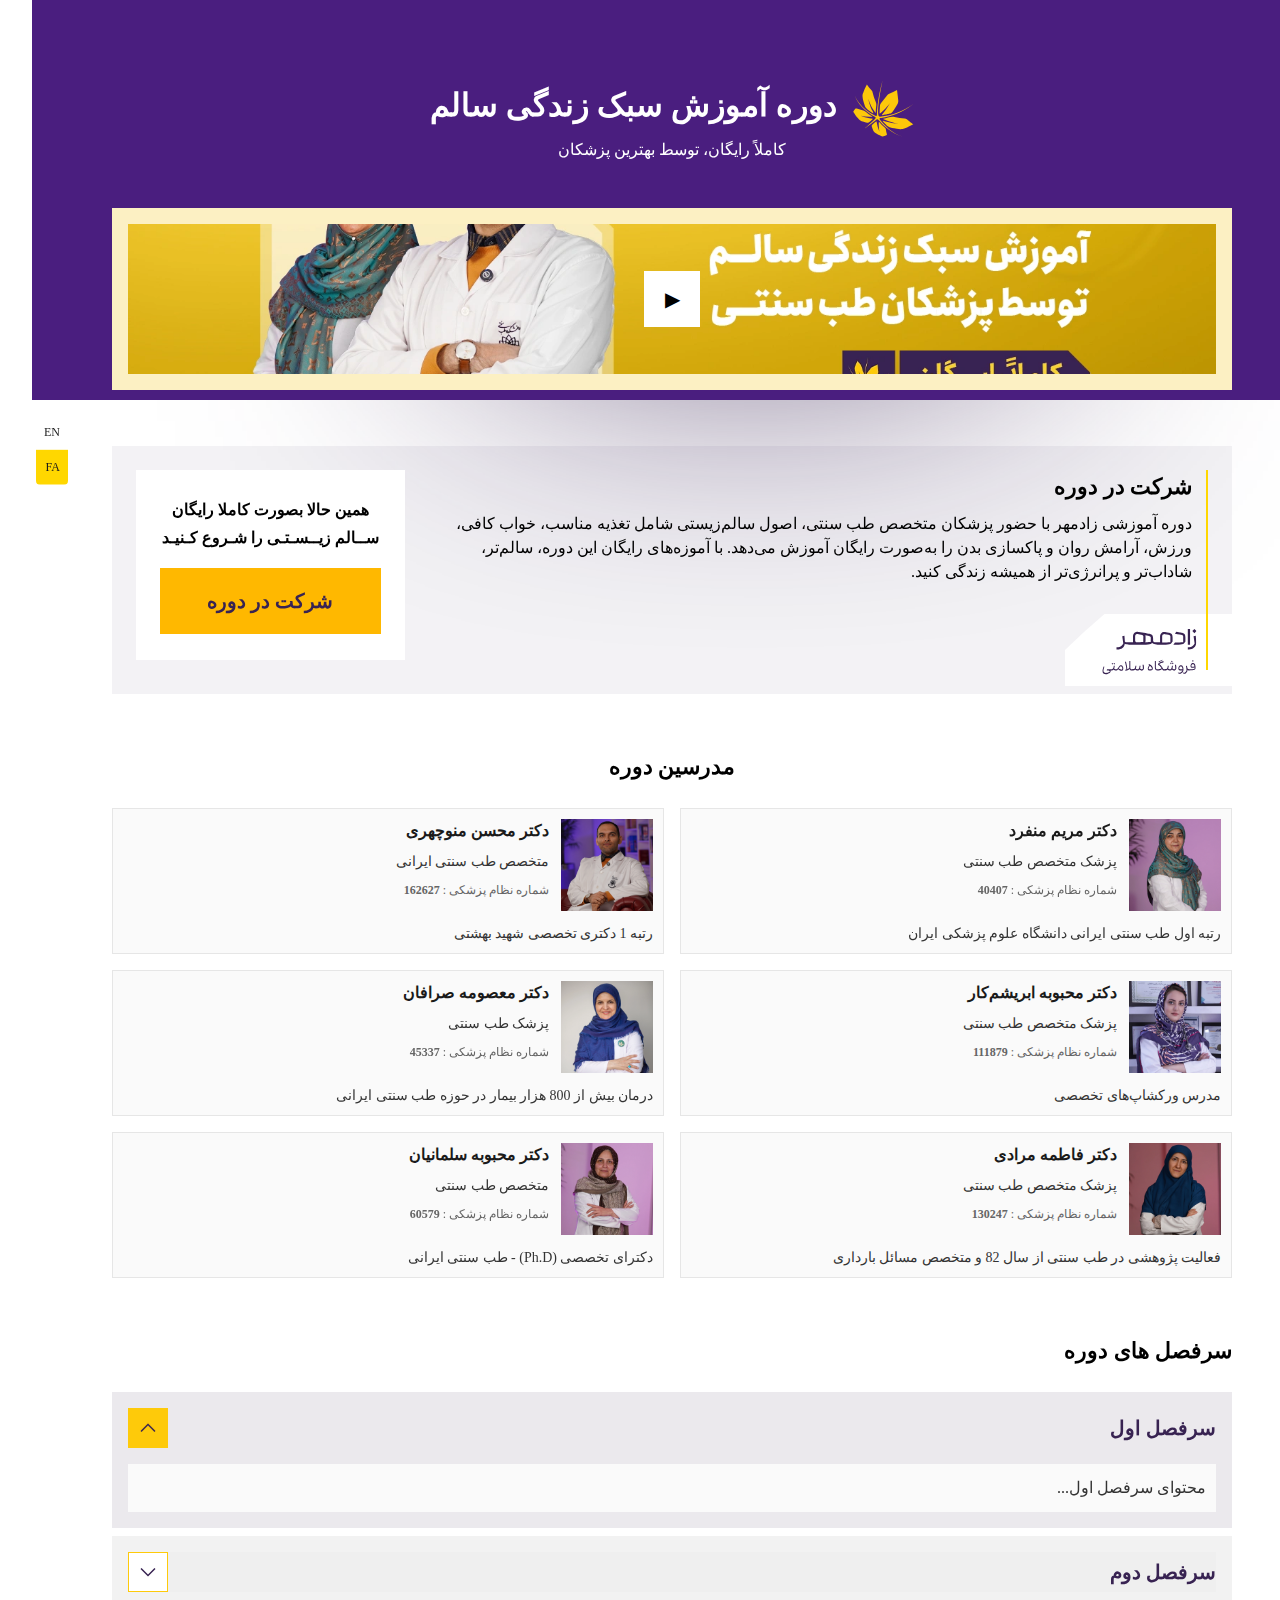
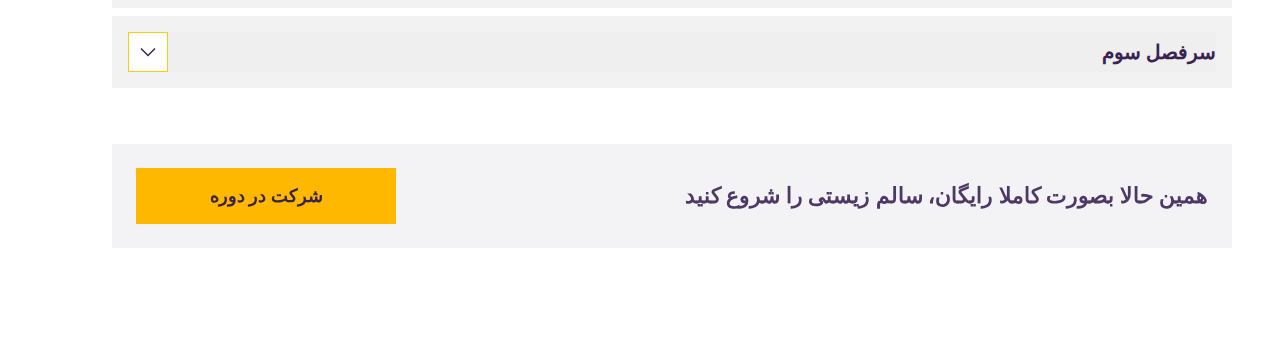
==== commit c52598bf: "add active class to en & fa index html" ====
--- a/fa/index.html
+++ b/fa/index.html
@@ -11,7 +11,7 @@
         <a class="en-lang" href="/">
             EN
         </a>
-        <a class="fa-lang" href="/fa/">
+        <a class="fa-lang active" href="/fa/">
             FA
         </a>
     </div>
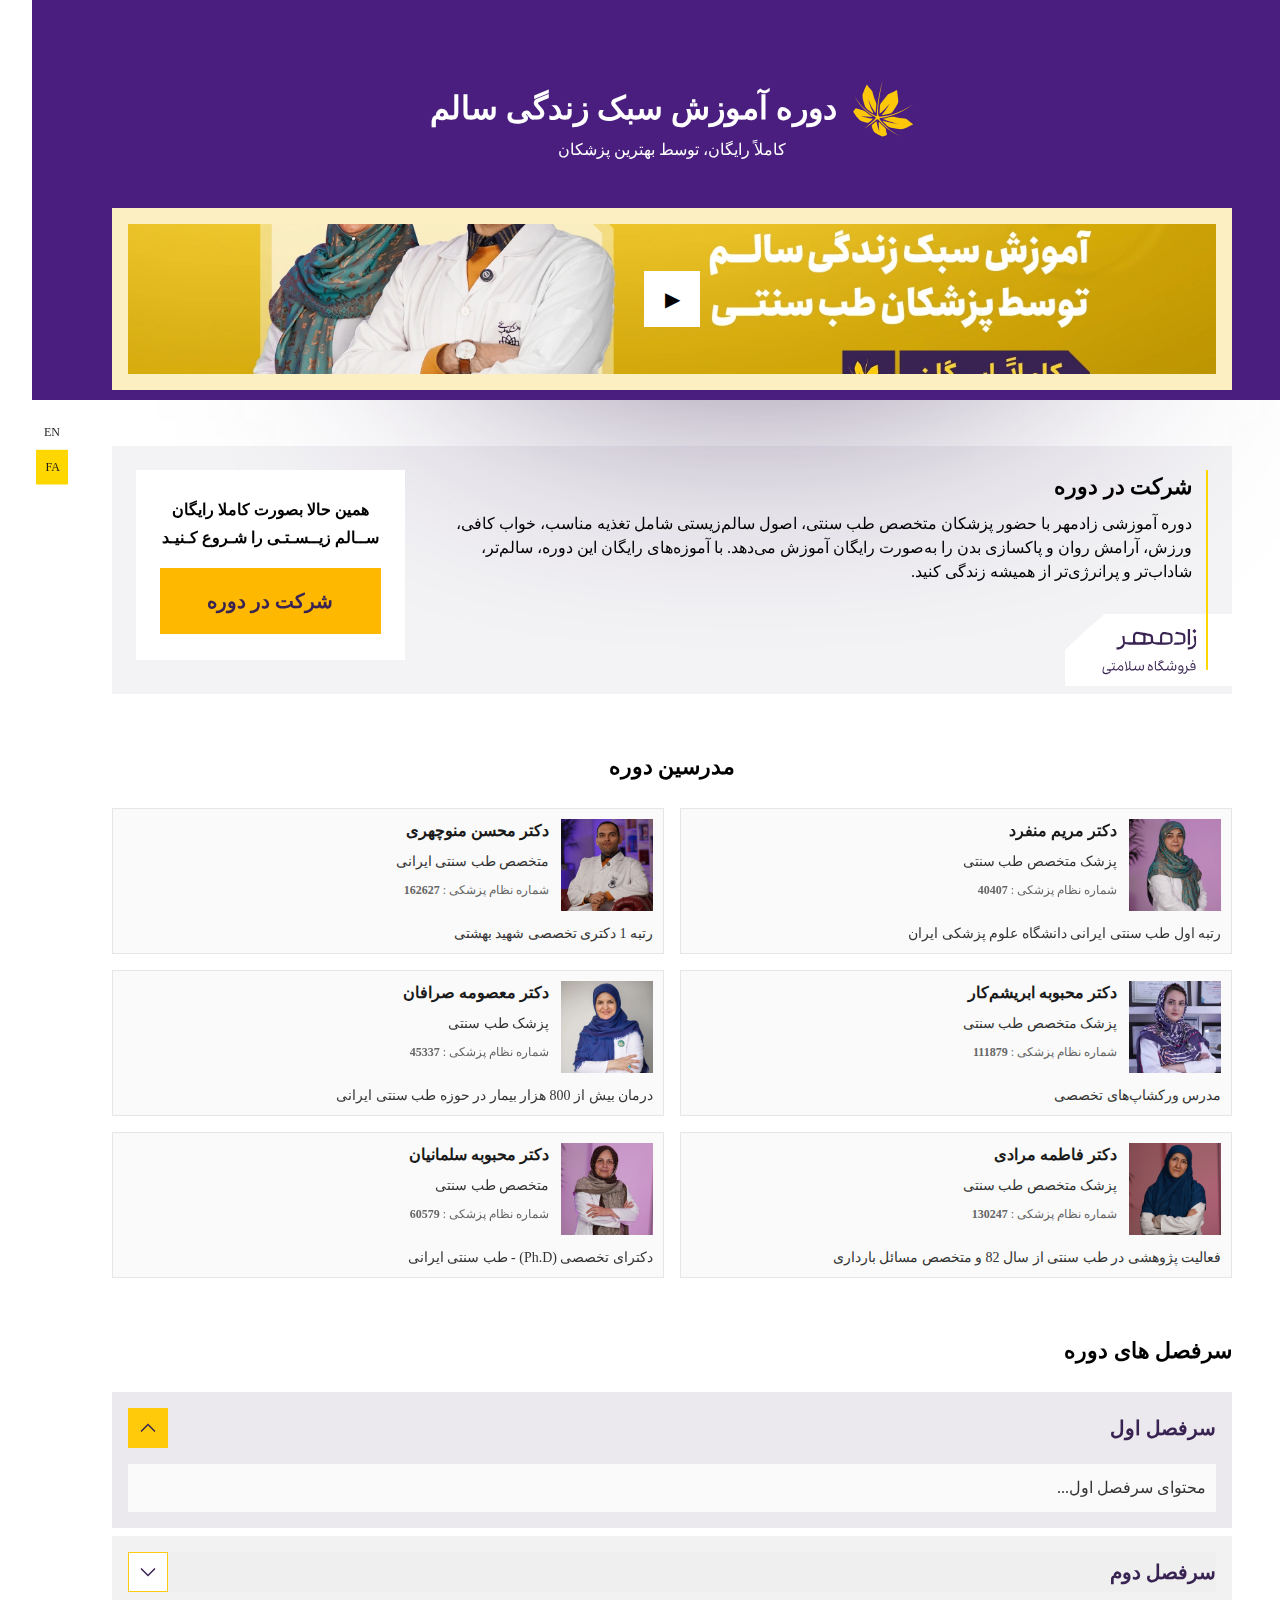
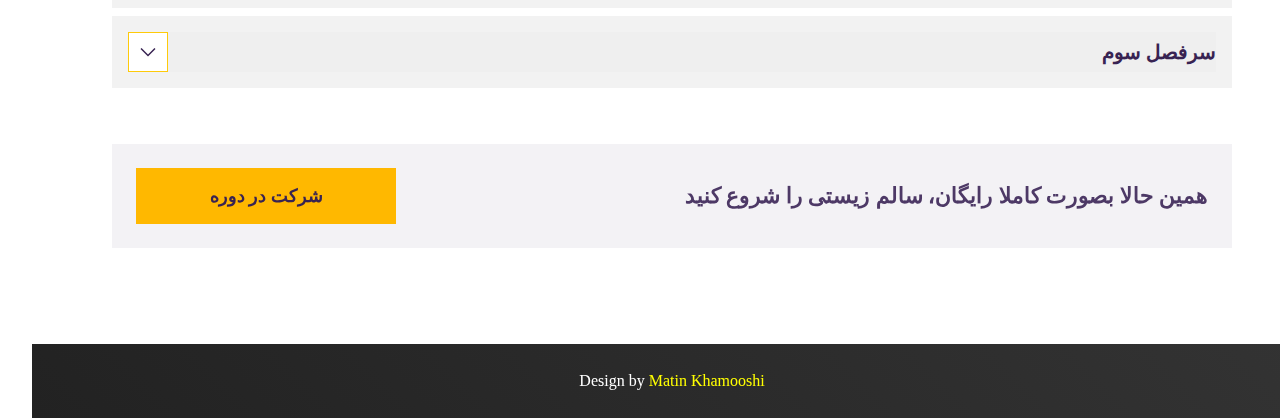
==== commit 94ebe058: "add footer text & style" ====
--- a/fa/index.html
+++ b/fa/index.html
@@ -11,7 +11,7 @@
         <a class="en-lang" href="/">
             EN
         </a>
-        <a class="fa-lang active" href="/fa/">
+        <a class="fa-lang active" href="">
             FA
         </a>
     </div>
@@ -269,7 +269,7 @@
     </main>
 
     <footer class="main-footer">
-        
+        Design by <a href="/">Matin Khamooshi</a>
     </footer>
     <script src="../script.js"></script>
 </body>
